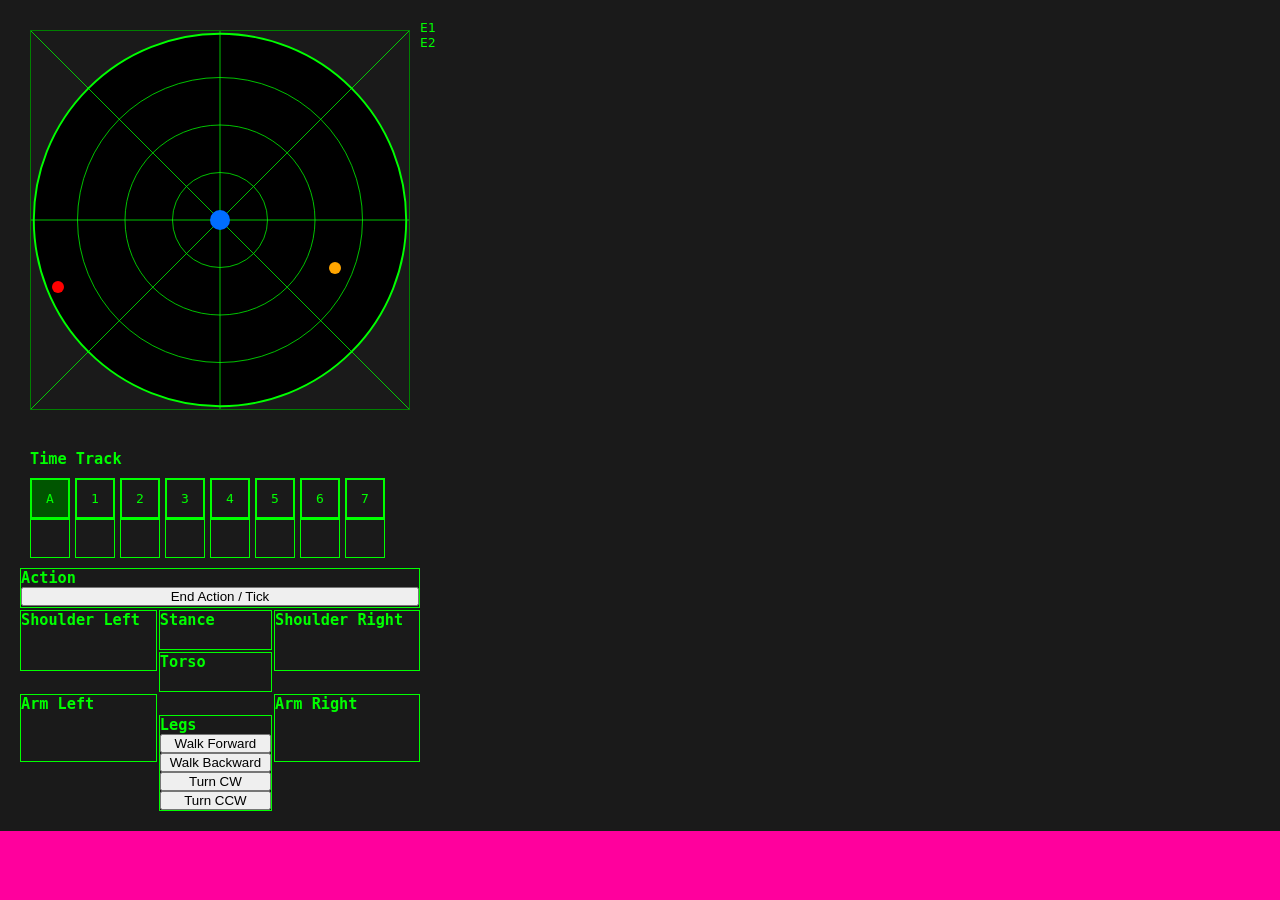
==== index.html @ 5c36db0e "Initial implementation of Mech Movement" ====
<!DOCTYPE html>
<html lang="en">
<head>
    <meta charset="UTF-8">
    <title>Paper 'Mech Digital</title>
    <link rel="stylesheet" href="static/style.css">
</head>
<body>
    <div id="game-container">
        <div id="main-container">
            <div id="radar-container">
                <svg width="100%" height="100%" version="1.1" xmlns="http://www.w3.org/2000/svg">
                    <circle class="main-circle radar-line" cx="50%" cy="50%" r="49%" stroke="green" stroke-width="2" fill="black" />
                    <circle class="radar-line" cx="50%" cy="50%" r="37.5%" stroke="green" stroke-width="1" fill="none" />
                    <circle class="radar-line" cx="50%" cy="50%" r="25%" stroke="green" stroke-width="1" fill="none" />
                    <circle class="radar-line" cx="50%" cy="50%" r="12.5%" stroke="green" stroke-width="1" fill="none" />
                    <line class="radar-line" x1="50%" y1="0" x2="50%" y2="100%" stroke="green" stroke-width="1"/>
                    <line class="radar-line" x1="0" y1="50%" x2="100%" y2="50%" stroke="green" stroke-width="1"/>
                    <line class="radar-line" x1="0" y1="0" x2="100%" y2="100%" stroke="green" stroke-width="1"/>
                    <line class="radar-line" x1="100%" y1="0" x2="0" y2="100%" stroke="green" stroke-width="1"/>
                    <circle class="player" cx="50%" cy="50%" r="10" fill="blue" /> <!-- Player -->
                    <rect class="border" x="0" y="0" width="100%" height="100%" fill="none" stroke="green" stroke-width="2"/>
                    <div id="enemies">

                    </div>
                </svg>
            </div>
            <div id="enemy-data">
                <div class="enemy-ref" style="top: 50px; left: 150px;">E1</div>
                <div class="enemy-ref" style="top: 300px; left: 250px;">E2</div>
            </div>
        </div>
        <div id="ui-container">
            <div id="time-track">
                <h3>Time Track</h3>
                <div id="time-slots">
                    <div class="time-slot active-slot">
                        <div class="slot-label">A</div>
                        <div class="slot"></div>
                    </div>
                    <div class="time-slot">
                        <div class="slot-label">1</div>
                        <div class="slot"></div>
                    </div>
                    <div class="time-slot">
                        <div class="slot-label">2</div>
                        <div class="slot"></div>
                    </div>
                    <div class="time-slot">
                        <div class="slot-label">3</div>
                        <div class="slot"></div>
                    </div>
                    <div class="time-slot">
                        <div class="slot-label">4</div>
                        <div class="slot"></div>
                    </div>
                    <div class="time-slot">
                        <div class="slot-label">5</div>
                        <div class="slot"></div>
                    </div>
                    <div class="time-slot">
                        <div class="slot-label">6</div>
                        <div class="slot"></div>
                    </div>
                    <div class="time-slot">
                        <div class="slot-label">7</div>
                        <div class="slot"></div>
                    </div>
                </div>
            </div>

            <div id="controls">
                <div id="action" class="control-group" style="grid-area: action;">
                    <h3>Action</h3>
                    <button onclick="advanceTime()">End Action / Tick</button>
                </div>
                <div id="stance" class="control-group" style="grid-area: stance;">
                    <h3>Stance</h3>
                </div>
                <div id="shoulder-right" class="control-group" style="grid-area: shr;">
                    <h3>Shoulder Right</h3>
                </div>
                <div id="shoulder-left" class="control-group" style="grid-area: shl;">
                    <h3>Shoulder Left</h3>
                </div>
                <div id="arm-right" class="control-group" style="grid-area: arr;">
                    <h3>Arm Right</h3>
                </div>
                <div id="arm-left" class="control-group" style="grid-area: arl;">
                    <h3>Arm Left</h3>
                </div>
                <div id="torso" class="control-group" style="grid-area: torso;">
                    <h3>Torso</h3>
                </div>
                <div id="legs" class="control-group" style="grid-area: legs;">
                    <h3>Legs</h3>
                    <button onclick="movePlayer('forward')">Walk Forward</button>
                    <button onclick="movePlayer('backward')">Walk Backward</button>
                    <button onclick="movePlayer('turn-cw')">Turn CW</button>
                    <button onclick="movePlayer('turn-ccw')">Turn CCW</button>
                </div>
            </div>

            <div id="log"></div>
        </div>
    </div>
    <script src="static/game.js"></script>
</body>
</html>
---- static/style.css ----
:root {
    --color: #0f0;
    --color_bkg: #1a1a1a;
    --color_radar: #0f0;
    --color_error: #ff009d;
    --color_player: #006eff;
    --color_e1: #ff0000;
    --color_e2: #ff5e00;
    --color_e3: #ff006a;
}

*{
    margin: 0;
    padding: 0;
    box-sizing: border-box;
}

html, body {
    height: 100%;
    background: var(--color_error);
}

#game-container { 
    display: flex;
    flex-direction: column;
    gap: 20px; 
    background: var(--color_bkg); 
    color: var(--color_radar); 
    font-family: monospace; 
    padding: 20px;
}
#main-container {
    width: 100%;
    display: flex;
    flex-direction: row;
}
#radar-container { 
    position: relative; 
    width: 400px; 
    height: 400px; 
    /* border: 2px solid var(--color); */
    padding: 10px;
}

#radar-container > svg {
    height: 100%;
    width: 100%;
}

#radar-container > svg > .player {
    fill: var(--color_player);
}

#radar-container > svg > .radar-line {
    stroke: var(--color_radar);
    stroke-width: 0.2%;
}

#radar-container > svg > .main-circle {
    stroke-width: 0.5%;
}

.enemy-token { 
    position: absolute; 
    width: 12px; 
    height: 12px; 
    border-radius: 50%; 
    transform: translate(-50%, -50%); 
}

.e1 {
    fill: var(--color_e1);
}

.e2 {
    fill: var(--color_e2);
}

.e3 {
    fill: var(--color_e3);
}


#enemy-data {
    flex: 1;
    /* border: 2px solid var(--color_error); */
}

#time-track {
    margin: 10px;
}

#time-slots { 
    display: flex; 
    gap: 5px; 
    margin-top: 10px; 
}

.time-slot { 
    width: 40px; 
    height: 80px; 
    display: flex; 
    flex-direction: column;
}

.slot-label {
    display: flex;
    align-items: center; 
    justify-content: center;
    border: 2px solid var(--color);
    flex: 1;
}

.slot {
    border: 1px solid var(--color);
    flex: 1;
}

.active-slot > .slot-label { 
    background: #050; 
    border-width: 2px; 
}

#controls {
    display: grid;
    grid-template-areas:
        "action action  action"
        "shl    stance  shr"
        "shl    torso   shr"
        ".      torso   ."
        "arl    .       arr"
        "arl    legs    arr"
        ".      legs    .";

    max-width: 400px;
    gap: 2px;
}

#controls > div {
    display: flex;
    flex-direction: column;
    border: 1px solid var(--color);
    min-height: 40px;
}
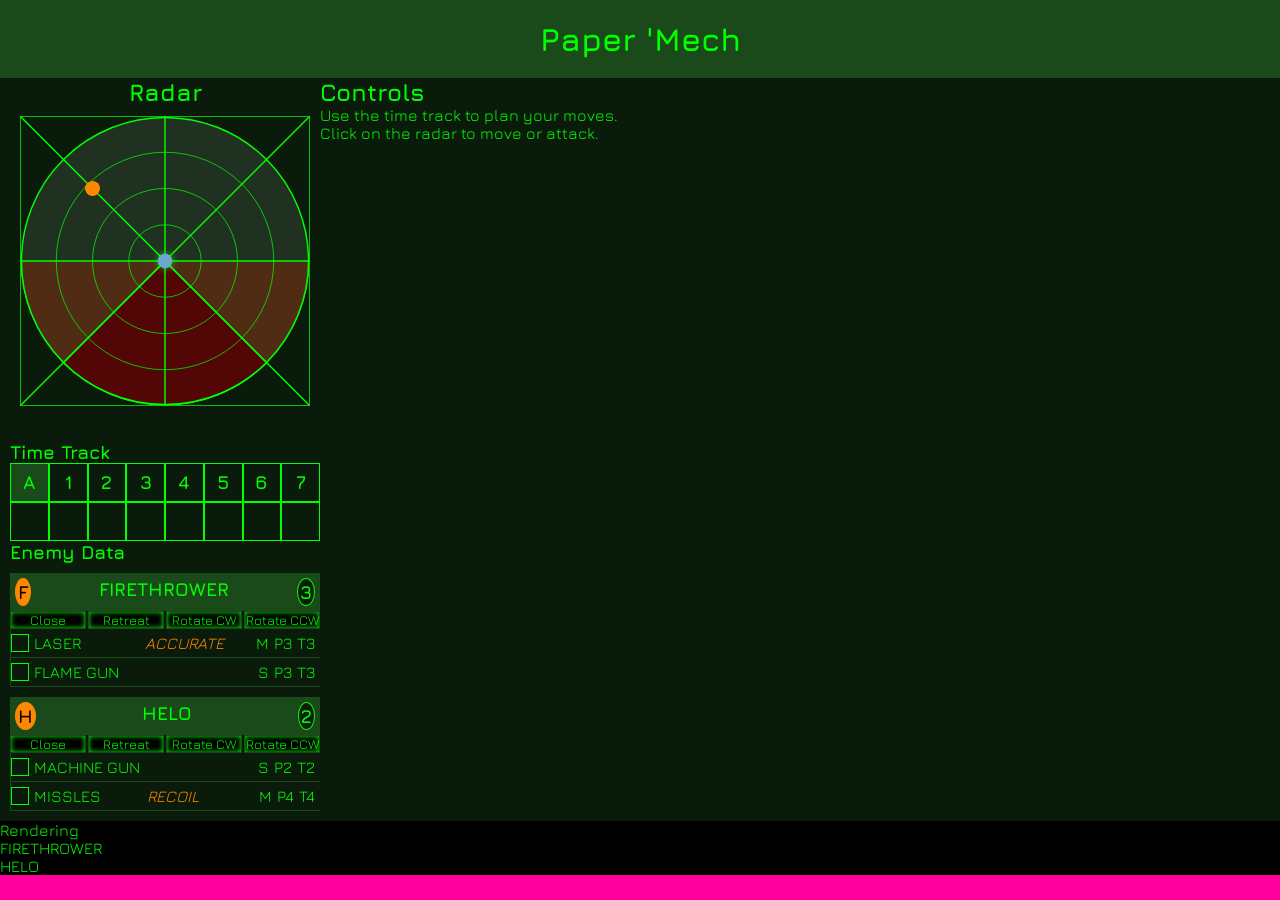
==== commit 82aca149: "Reworked the UI no more game logic implemented" ====
--- a/index.html
+++ b/index.html
@@ -1,109 +1,49 @@
 <!DOCTYPE html>
 <html lang="en">
 <head>
-    <meta charset="UTF-8">
-    <title>Paper 'Mech Digital</title>
-    <link rel="stylesheet" href="static/style.css">
+		<meta charset="UTF-8">
+		<meta name="viewport" content="width=device-width, initial-scale=1.0">
+		<title>Paper 'Mech</title>
+		<link rel="stylesheet" href="static/style.css">
 </head>
 <body>
-    <div id="game-container">
-        <div id="main-container">
-            <div id="radar-container">
-                <svg width="100%" height="100%" version="1.1" xmlns="http://www.w3.org/2000/svg">
-                    <circle class="main-circle radar-line" cx="50%" cy="50%" r="49%" stroke="green" stroke-width="2" fill="black" />
-                    <circle class="radar-line" cx="50%" cy="50%" r="37.5%" stroke="green" stroke-width="1" fill="none" />
-                    <circle class="radar-line" cx="50%" cy="50%" r="25%" stroke="green" stroke-width="1" fill="none" />
-                    <circle class="radar-line" cx="50%" cy="50%" r="12.5%" stroke="green" stroke-width="1" fill="none" />
-                    <line class="radar-line" x1="50%" y1="0" x2="50%" y2="100%" stroke="green" stroke-width="1"/>
-                    <line class="radar-line" x1="0" y1="50%" x2="100%" y2="50%" stroke="green" stroke-width="1"/>
-                    <line class="radar-line" x1="0" y1="0" x2="100%" y2="100%" stroke="green" stroke-width="1"/>
-                    <line class="radar-line" x1="100%" y1="0" x2="0" y2="100%" stroke="green" stroke-width="1"/>
-                    <circle class="player" cx="50%" cy="50%" r="10" fill="blue" /> <!-- Player -->
-                    <rect class="border" x="0" y="0" width="100%" height="100%" fill="none" stroke="green" stroke-width="2"/>
-                    <div id="enemies">
 
-                    </div>
-                </svg>
+		<header>
+			<h1>Paper 'Mech</h1>
+		</header>
+
+		<main>
+            <div id="info">
+				<div id="radar">
+					<h2>Radar</h2>
+					<div id="radar-svg-container"></div>
+				</div>
+
+				<div id="time-track">
+					<h3>Time Track</h3>
+					<div id="time-slots">
+					</div>						
+				</div>
+
+				<div id="enemy-data">
+					<h3>Enemy Data</h3>
+					<div id="enemy-list"></div>
+				</div>
+
             </div>
-            <div id="enemy-data">
-                <div class="enemy-ref" style="top: 50px; left: 150px;">E1</div>
-                <div class="enemy-ref" style="top: 300px; left: 250px;">E2</div>
+            <div id="controls">
+                <h2>Controls</h2>
+                <p>Use the time track to plan your moves.</p>
+                <p>Click on the radar to move or attack.</p>
             </div>
-        </div>
-        <div id="ui-container">
-            <div id="time-track">
-                <h3>Time Track</h3>
-                <div id="time-slots">
-                    <div class="time-slot active-slot">
-                        <div class="slot-label">A</div>
-                        <div class="slot"></div>
-                    </div>
-                    <div class="time-slot">
-                        <div class="slot-label">1</div>
-                        <div class="slot"></div>
-                    </div>
-                    <div class="time-slot">
-                        <div class="slot-label">2</div>
-                        <div class="slot"></div>
-                    </div>
-                    <div class="time-slot">
-                        <div class="slot-label">3</div>
-                        <div class="slot"></div>
-                    </div>
-                    <div class="time-slot">
-                        <div class="slot-label">4</div>
-                        <div class="slot"></div>
-                    </div>
-                    <div class="time-slot">
-                        <div class="slot-label">5</div>
-                        <div class="slot"></div>
-                    </div>
-                    <div class="time-slot">
-                        <div class="slot-label">6</div>
-                        <div class="slot"></div>
-                    </div>
-                    <div class="time-slot">
-                        <div class="slot-label">7</div>
-                        <div class="slot"></div>
-                    </div>
-                </div>
-            </div>
+		</main>
 
-            <div id="controls">
-                <div id="action" class="control-group" style="grid-area: action;">
-                    <h3>Action</h3>
-                    <button onclick="advanceTime()">End Action / Tick</button>
-                </div>
-                <div id="stance" class="control-group" style="grid-area: stance;">
-                    <h3>Stance</h3>
-                </div>
-                <div id="shoulder-right" class="control-group" style="grid-area: shr;">
-                    <h3>Shoulder Right</h3>
-                </div>
-                <div id="shoulder-left" class="control-group" style="grid-area: shl;">
-                    <h3>Shoulder Left</h3>
-                </div>
-                <div id="arm-right" class="control-group" style="grid-area: arr;">
-                    <h3>Arm Right</h3>
-                </div>
-                <div id="arm-left" class="control-group" style="grid-area: arl;">
-                    <h3>Arm Left</h3>
-                </div>
-                <div id="torso" class="control-group" style="grid-area: torso;">
-                    <h3>Torso</h3>
-                </div>
-                <div id="legs" class="control-group" style="grid-area: legs;">
-                    <h3>Legs</h3>
-                    <button onclick="movePlayer('forward')">Walk Forward</button>
-                    <button onclick="movePlayer('backward')">Walk Backward</button>
-                    <button onclick="movePlayer('turn-cw')">Turn CW</button>
-                    <button onclick="movePlayer('turn-ccw')">Turn CCW</button>
-                </div>
-            </div>
+		<div id="errors"></div>
 
-            <div id="log"></div>
-        </div>
-    </div>
-    <script src="static/game.js"></script>
+		<!-- <footer>
+			<p>&copy; Me</p>
+		</footer> -->
+
+		<script src="static/game.js"></script>
 </body>
 </html>
--- a/static/style.css
+++ b/static/style.css
@@ -1,144 +1,202 @@
+@import url('https://fonts.googleapis.com/css2?family=VT323&family=Jura:wght@400;600;700&display=swap');
+
 :root {
-    --color: #0f0;
-    --color_bkg: #1a1a1a;
-    --color_radar: #0f0;
-    --color_error: #ff009d;
-    --color_player: #006eff;
-    --color_e1: #ff0000;
-    --color_e2: #ff5e00;
-    --color_e3: #ff006a;
-}
-
-*{
+    --color-error: #ff009d;
+
+    --color-bkg: #0b1b0b;
+    --color-bkg-lite: #1a4a1a;
+    --color-console-green: #00ff00;
+    
+    --color-enemy: #ff8800;
+}
+
+
+*, ::after, ::before{
     margin: 0;
     padding: 0;
     box-sizing: border-box;
+
+    font-family: 'Jura', 'VT323', "Lucida Console", "Courier New", monospace;
+    color: var(--color-console-green);
 }
 
 html, body {
     height: 100%;
-    background: var(--color_error);
-}
-
-#game-container { 
+    background: var(--color-error);
+}
+
+header {
+    background: var(--color-bkg-lite);
+    color: var(--color-console-green);
+    text-align: center;
+    padding: 20px;
+}
+
+main {
+    display: grid;
+    grid-template-columns: 1fr 3fr;
+    background: var(--color-bkg);
+}
+
+/*----- General -----*/
+button {
+    background: black;
+    border: 1px solid var(--color-bkg-lite);
+    box-shadow: inset 0px 0px 5px 0px var(--color-console-green);
+}
+
+button:hover {
+    box-shadow: inset 0px 0px 5px 2px var(--color-console-green);
+    transform: translate(-1px, -1px);
+}
+
+
+/*----- Game Screen -----*/
+#info {
     display: flex;
     flex-direction: column;
-    gap: 20px; 
-    background: var(--color_bkg); 
-    color: var(--color_radar); 
-    font-family: monospace; 
-    padding: 20px;
-}
-#main-container {
+    margin-left: 10px;
+}
+
+/*----- Radar Icon -----*/
+#radar {
+    text-align: center;
+    margin: 0 0 25px 0; 
+}
+
+#radar-svg-container {
+    width: calc(100% - 20px);
+    aspect-ratio: 1;
+    margin: 10px;
+}
+
+#radar svg {
     width: 100%;
+    height: 100%;
+    display: block;
+}
+
+/*----- Time Track -----*/
+#time-track {
+    width: 100%;
+}
+
+#time-slots {
     display: flex;
     flex-direction: row;
-}
-#radar-container { 
-    position: relative; 
-    width: 400px; 
-    height: 400px; 
-    /* border: 2px solid var(--color); */
-    padding: 10px;
-}
-
-#radar-container > svg {
-    height: 100%;
     width: 100%;
 }
 
-#radar-container > svg > .player {
-    fill: var(--color_player);
-}
-
-#radar-container > svg > .radar-line {
-    stroke: var(--color_radar);
-    stroke-width: 0.2%;
-}
-
-#radar-container > svg > .main-circle {
-    stroke-width: 0.5%;
-}
-
-.enemy-token { 
-    position: absolute; 
-    width: 12px; 
-    height: 12px; 
-    border-radius: 50%; 
-    transform: translate(-50%, -50%); 
-}
-
-.e1 {
-    fill: var(--color_e1);
-}
-
-.e2 {
-    fill: var(--color_e2);
-}
-
-.e3 {
-    fill: var(--color_e3);
-}
-
-
-#enemy-data {
-    flex: 1;
-    /* border: 2px solid var(--color_error); */
-}
-
-#time-track {
-    margin: 10px;
-}
-
-#time-slots { 
-    display: flex; 
-    gap: 5px; 
-    margin-top: 10px; 
-}
-
-.time-slot { 
-    width: 40px; 
-    height: 80px; 
-    display: flex; 
-    flex-direction: column;
-}
-
-.slot-label {
-    display: flex;
-    align-items: center; 
+.slot {
+    display: grid;
+    grid-template-rows: 1fr 1fr;
+    aspect-ratio: 1/2;
+    width: 12.5%;
+}
+
+.slot > * {
+    border: 1px solid var(--color-console-green);
+}
+
+.active-slot > .time-label {
+    background: var(--color-bkg-lite);
+}
+
+.time-label {
+    display:flex;
+    align-items: center;
     justify-content: center;
-    border: 2px solid var(--color);
-    flex: 1;
-}
-
-.slot {
-    border: 1px solid var(--color);
-    flex: 1;
-}
-
-.active-slot > .slot-label { 
-    background: #050; 
-    border-width: 2px; 
-}
-
-#controls {
-    display: grid;
-    grid-template-areas:
-        "action action  action"
-        "shl    stance  shr"
-        "shl    torso   shr"
-        ".      torso   ."
-        "arl    .       arr"
-        "arl    legs    arr"
-        ".      legs    .";
-
-    max-width: 400px;
-    gap: 2px;
-}
-
-#controls > div {
+    /* width:100%;
+    height:100%; */
+}
+
+/*----- Enemy Info -----*/
+.enemy {
     display: flex;
     flex-direction: column;
-    border: 1px solid var(--color);
-    min-height: 40px;
+    margin: 10px 0 10px 0;
+}
+
+.enemy > .enemy-header {
+    display: grid;
+    background: var(--color-bkg-lite);
+    grid-template-columns: auto 1fr auto;
+}
+
+.enemy > .enemy-header > * {
+    text-align: center;
+    padding: 5px;
+}
+
+.enemy > .enemy-header .icon {
+    color: black;
+    padding: 2px;
+    aspect-ratio: 1;
+    background: var(--color-enemy);
+    border-radius: 50%;
+    border: 1px solid var(--color-enemy);
+
+}
+
+.enemy > .enemy-header .armor {
+    border: 1px solid var(--color-console-green);
+    background: var(--color-bkg);
+    border-radius: 50%;
+    padding: 2px;
+}
+
+.enemy > .controls {
+    display: grid;
+    grid-template-columns: 1fr 1fr 1fr 1fr;
+    gap: 2px;
+}
+
+.enemy .attack {
+    display: grid;
+    grid-template-columns: auto 1fr 1fr auto auto auto auto;
+    gap: 5px;
+    padding: 5px 0px 5px 0px;
+    border: 1px solid var(--color-bkg-lite);
+    border-top-style: none;
+    border-right-style: none;
+}
+
+.enemy .attack > .attribute {
+    color: var(--color-enemy);
+    font-style: italic;
+}
+
+.enemy .attack > .active {
+    aspect-ratio: 1;
+    border: 1px solid var(--color-console-green);
+}
+
+.enemy .attack:hover > .active {
+    background: var(--color-bkg-lite);
+}
+
+
+/*----- Controls Screen ------*/
+
+
+/*----- Templates -----*/
+#templates {
+    flex: 1;
+    background: var(--color-bkg);
+}
+
+#templates-info-side {
+    height: 100%;
+}
+
+
+
+
+/*----- Other -----*/
+#errors {
+    background: black;
+}
+
+.test-border {
+    border: 1px solid var(--color-error);
 }
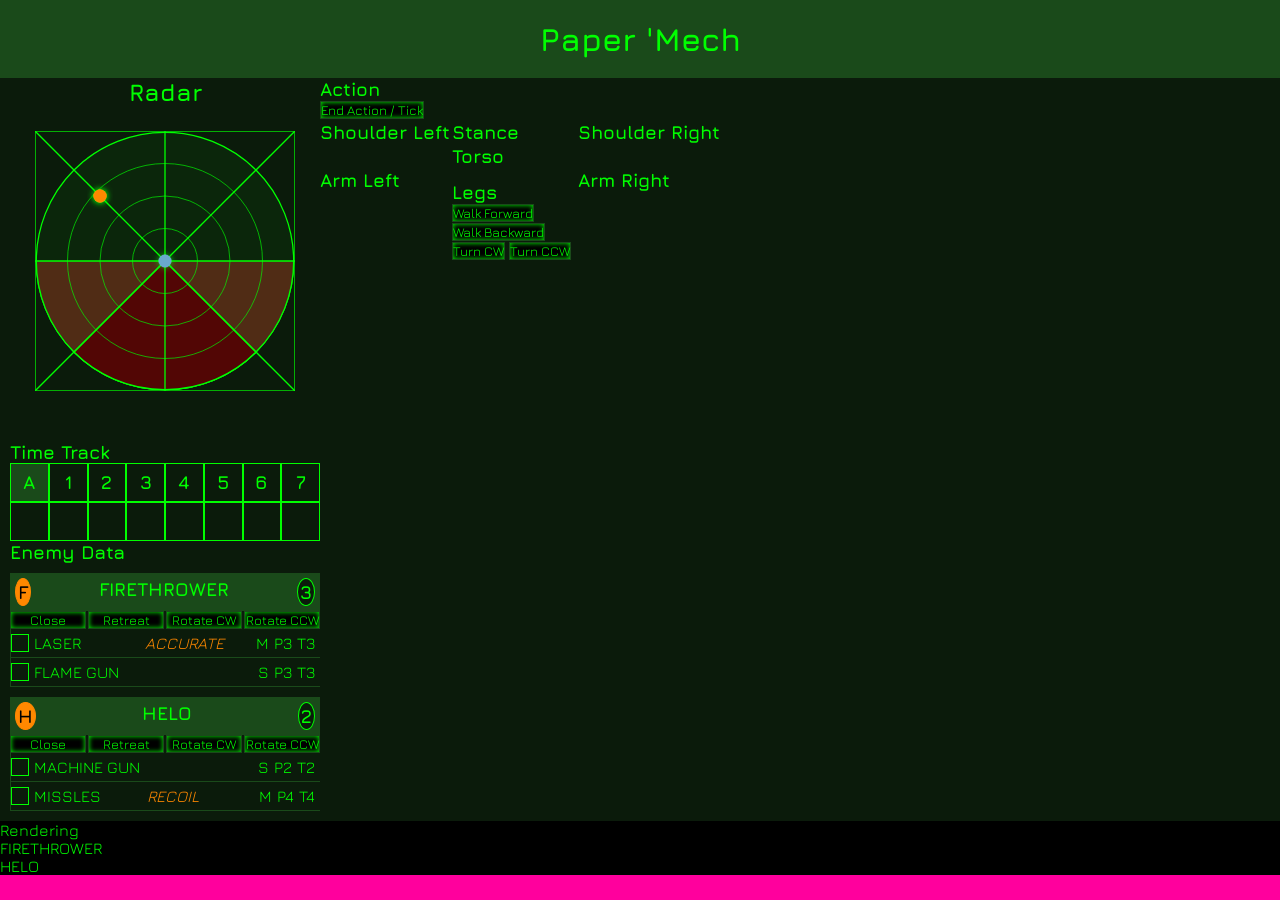
==== commit d8dced2d: "Added limb UI elements" ====
--- a/index.html
+++ b/index.html
@@ -32,9 +32,39 @@
 
             </div>
             <div id="controls">
-                <h2>Controls</h2>
-                <p>Use the time track to plan your moves.</p>
-                <p>Click on the radar to move or attack.</p>
+                <!-- <h2>Controls</h2> -->
+				<div id="controls-container">
+					<div id="action" class="control-group" style="grid-area: action;">
+						<h3>Action</h3>
+						<button onclick="advanceTime()">End Action / Tick</button>
+					</div>
+					<div id="stance" class="control-group" style="grid-area: stance;">
+						<h3>Stance</h3>
+					</div>
+					<div id="shoulder-right" class="control-group" style="grid-area: shr;">
+						<h3>Shoulder Right</h3>
+					</div>
+					<div id="shoulder-left" class="control-group" style="grid-area: shl;">
+						<h3>Shoulder Left</h3>
+					</div>
+					<div id="arm-right" class="control-group" style="grid-area: arr;">
+						<h3>Arm Right</h3>
+					</div>
+					<div id="arm-left" class="control-group" style="grid-area: arl;">
+						<h3>Arm Left</h3>
+					</div>
+					<div id="torso" class="control-group" style="grid-area: torso;">
+						<h3>Torso</h3>
+					</div>
+					<div id="legs" class="control-group" style="grid-area: legs;">
+						<h3>Legs</h3>
+						<button onclick="movePlayer('forward')">Walk Forward</button>
+						<button onclick="movePlayer('backward')">Walk Backward</button>
+						<button onclick="movePlayer('turn-cw')">Turn CW</button>
+						<button onclick="movePlayer('turn-ccw')">Turn CCW</button>
+					</div>
+				</div>
+				
             </div>
 		</main>
 
--- a/static/style.css
+++ b/static/style.css
@@ -65,9 +65,9 @@
 }
 
 #radar-svg-container {
-    width: calc(100% - 20px);
+    width: calc(100% - 50px);
     aspect-ratio: 1;
-    margin: 10px;
+    margin: 25px;
 }
 
 #radar svg {
@@ -177,7 +177,20 @@
 
 
 /*----- Controls Screen ------*/
-
+#controls-container {
+    display: grid;
+    grid-template-areas:
+        "action action  action"
+        "shl    stance  shr"
+        "shl    torso   shr"
+        ".      torso   ."
+        "arl    .       arr"
+        "arl    legs    arr"
+        ".      legs    .";
+
+    max-width: 400px;
+    gap: 2px;
+}
 
 /*----- Templates -----*/
 #templates {
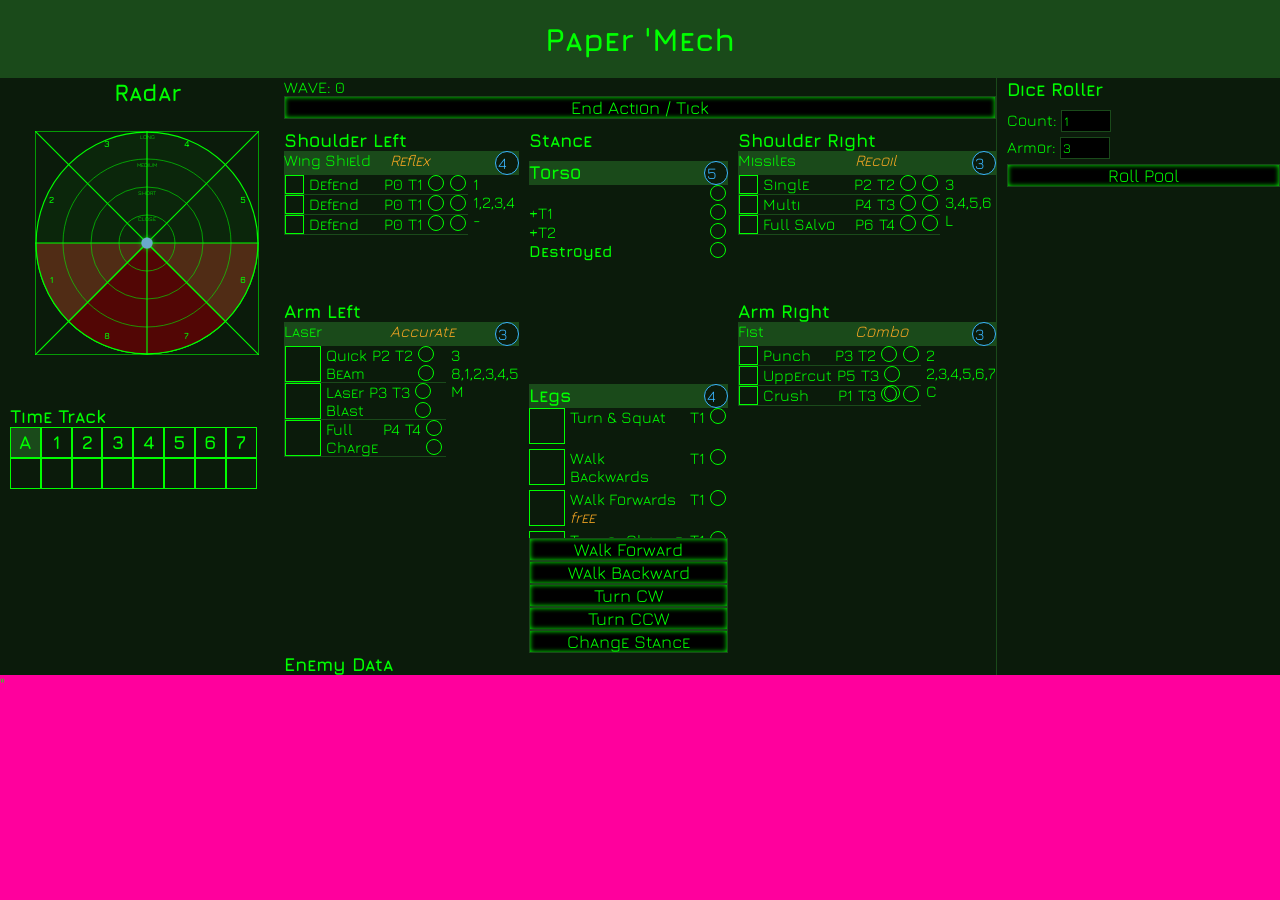
==== commit bbe0ddc2: "Merged with offline copy" ====
--- a/index.html
+++ b/index.html
@@ -25,50 +25,166 @@
 					</div>						
 				</div>
 
+            </div>
+            <div id="controls">
+                <!-- <h2>Controls</h2> -->
+				<div id="wave-display">WAVE: <span id="wave-number">0</span></div>
+				<div id="controls-container">
+					<div id="action" style="grid-area: action;">
+						<!-- <h3>Action</h3> -->
+						<button onclick="advanceTime()">End Action / Tick</button>
+					</div>
+					<div id="stance" class="control-group" style="grid-area: stance;">
+						<h3>Stance</h3>
+						<h3 id="stance-indicator"></h3>
+					</div>
+					<div id="shoulder_right" class="mount-group" style="grid-area: shr;">
+						<h3>Shoulder Right</h3>
+						<div class="weapon-slot"></div>
+					</div>
+					<div id="shoulder_left" class="mount-group" style="grid-area: shl;">
+						<h3>Shoulder Left</h3>
+						<div class="weapon-slot"></div>
+					</div>
+					<div id="arm_right" class="mount-group" style="grid-area: arr;">
+						<h3>Arm Right</h3>
+						<div class="weapon-slot"></div>
+					</div>
+					<div id="arm_left" class="mount-group" style="grid-area: arl;">
+						<h3>Arm Left</h3>
+						<div class="weapon-slot"></div>
+					</div>
+					<div id="torso" class="control-group" style="grid-area: torso;">
+						<div class="body-header">
+							<h3>Torso</h3>
+							<div class="armor"></div>
+						</div>
+						<div class="body-slot"></div>
+					</div>
+					<div id="legs" class="control-group" style="grid-area: legs;">
+						<div class="body-header">
+							<h3>Legs</h3>
+							<div class="armor"></div>
+						</div>
+						<div class="body-slot"></div>
+					</div>
+					<div id="movement" style="grid-area: move;">
+						<button onclick="movePlayer('forward')">Walk Forward</button>
+						<button onclick="movePlayer('backward')">Walk Backward</button>
+						<button onclick="movePlayer('clws')">Turn CW</button>
+						<button onclick="movePlayer('cclws')">Turn CCW</button>
+						<button onclick="changeStance()">Change Stance</button>
+					</div>
+				</div>
+				
 				<div id="enemy-data">
 					<h3>Enemy Data</h3>
 					<div id="enemy-list"></div>
 				</div>
+            </div>
 
-            </div>
-            <div id="controls">
-                <!-- <h2>Controls</h2> -->
-				<div id="controls-container">
-					<div id="action" class="control-group" style="grid-area: action;">
-						<h3>Action</h3>
-						<button onclick="advanceTime()">End Action / Tick</button>
+			<div id="dice-sidebar" class="control-group">
+				<h3>Dice Roller</h3>
+				<div class="dice-controls">
+					<label>Count: <input type="number" id="dice-count" value="1" min="1" max="12"></label>
+					<label>Armor: <input type="number" id="armor-threshold" value="3" min="1" max="6"></label>
+					<button onclick="rollDice()">Roll Pool</button>
+				</div>
+				<div id="dice-pool">
 					</div>
-					<div id="stance" class="control-group" style="grid-area: stance;">
-						<h3>Stance</h3>
-					</div>
-					<div id="shoulder-right" class="control-group" style="grid-area: shr;">
-						<h3>Shoulder Right</h3>
-					</div>
-					<div id="shoulder-left" class="control-group" style="grid-area: shl;">
-						<h3>Shoulder Left</h3>
-					</div>
-					<div id="arm-right" class="control-group" style="grid-area: arr;">
-						<h3>Arm Right</h3>
-					</div>
-					<div id="arm-left" class="control-group" style="grid-area: arl;">
-						<h3>Arm Left</h3>
-					</div>
-					<div id="torso" class="control-group" style="grid-area: torso;">
-						<h3>Torso</h3>
-					</div>
-					<div id="legs" class="control-group" style="grid-area: legs;">
-						<h3>Legs</h3>
-						<button onclick="movePlayer('forward')">Walk Forward</button>
-						<button onclick="movePlayer('backward')">Walk Backward</button>
-						<button onclick="movePlayer('turn-cw')">Turn CW</button>
-						<button onclick="movePlayer('turn-ccw')">Turn CCW</button>
-					</div>
-				</div>
-				
-            </div>
+			</div>
 		</main>
 
 		<div id="errors"></div>
+
+		<!----- Templates ------->
+
+		<template id="time-slot-template">
+			<div class="slot">
+				<div class="time-label">
+					<h3></h3>
+				</div>
+				<div class="time-slot"></div>
+			</div>
+		</template>
+
+		<template id="enemy-data-template">
+			<div class="enemy" data-id="1">
+				<div class="enemy-header">
+					<div><h3 class="icon"></h3></div>
+					<h3 class="name"></h3>
+					<button class="delete-enemy" onclick="removeEnemy(this)">X</button>
+					<div><h3 class="armor"></h3></div>
+				</div>
+				<div class="controls">
+					<button onclick="enemyMove(this, 'forward')">&#8677</button>
+					<button onclick="enemyMove(this, 'backward')">&#8612</button>
+					<button onclick="enemyMove(this, 'clws')">&#8635</button>
+					<button onclick="enemyMove(this, 'cclws')">&#8634</button>
+					<button style="grid-column: 1 / 3;" onclick="adjustEnemyTime(this, 1)">T+1</button>
+					<button style="grid-column: 3 / 5;" onclick="adjustEnemyTime(this, -1)">T-1</button>
+				</div>
+				<div class="attacks">
+				</div>
+			</div>
+		</template>
+
+		<template id="enemy-attack-template">
+			<div class="attack">
+				<div class="active-indicator"></div>
+				<div class="attack-name"></div>
+				<div class="attribute"></div>
+				<div class="range"></div>
+				<div class="power"></div>
+				<div class="time"></div>
+				<div class="pips">
+				</div>
+			</div>
+		</template>
+
+		<template id="torso-row-template">
+			<div class="effect"></div>
+			<div class="pips"></div>
+		</template>"
+
+		<template id="leg-row-template">
+			<div class="active-indicator"></div>
+			<div class="name"></div>
+			<div class="time"></div>
+			<div class="pips"></div>
+		</template>
+
+		<template id="weapon-slot-template">
+			<div class="weapon-header">
+				<div class="name">NAME</div>
+				<div class="attribute">ATTR</div>
+				<div class="armor">0</div>
+			</div>
+			<div class="weapon-info">
+				<div class="attacks-container"></div>
+				<div class="info-sidebar">
+					<div class="weight"></div>
+					<div class="arc"></div>
+					<div class="range"></div>
+				</div>
+			</div>
+		</template>
+
+		<template id="attack-row-template">
+			<div class="attack">
+				<div class="active-indicator"></div>
+				<div class="attack-name"></div>
+				<div class="power"></div>
+				<div class="time"></div>
+				<div class="pips">
+				</div>
+			</div>
+		</template>
+
+		<template id="pip-template">
+			<div class="pip">
+			</div>
+		</template>
 
 		<!-- <footer>
 			<p>&copy; Me</p>
--- a/static/style.css
+++ b/static/style.css
@@ -6,8 +6,12 @@
     --color-bkg: #0b1b0b;
     --color-bkg-lite: #1a4a1a;
     --color-console-green: #00ff00;
+
+    --blue:         #3ab5ff;
+    --amber:        #f5a623;
+    --red:          #f54d23;
     
-    --color-enemy: #ff8800;
+    --color-enemy: #ff5900;
 }
 
 
@@ -17,6 +21,7 @@
     box-sizing: border-box;
 
     font-family: 'Jura', 'VT323', "Lucida Console", "Courier New", monospace;
+    font-variant-caps: small-caps;
     color: var(--color-console-green);
 }
 
@@ -34,8 +39,12 @@
 
 main {
     display: grid;
-    grid-template-columns: 1fr 3fr;
+    grid-template-columns: 2fr 3fr 2fr;
     background: var(--color-bkg);
+}
+
+em {
+    color: var(--amber);
 }
 
 /*----- General -----*/
@@ -43,6 +52,7 @@
     background: black;
     border: 1px solid var(--color-bkg-lite);
     box-shadow: inset 0px 0px 5px 0px var(--color-console-green);
+    font-size: large;
 }
 
 button:hover {
@@ -50,12 +60,58 @@
     transform: translate(-1px, -1px);
 }
 
+.pip { 
+    width: 1rem; 
+    height: 1rem; 
+    border: 1px solid var(--color-console-green); 
+    border-radius: 50%;
+    display: inline-block; 
+    margin-right: 2px; 
+    /* background: inherit; */
+}
+
+.filled {
+    background: var(--color-console-green);
+}
+
+.pip:hover {
+    background: var(--color-bkg-lite);
+}
+
+.active-indicator {
+    aspect-ratio: 1;
+    border: 1px solid var(--color-console-green);
+}
+
+*:hover > .active-indicator {
+    background: var(--color-bkg-lite);
+}
+
+.active-indicator.active {
+    background: var(--color-console-green);
+}
+
 
 /*----- Game Screen -----*/
 #info {
     display: flex;
     flex-direction: column;
     margin-left: 10px;
+}
+
+.armor {
+    color: var(--blue);
+    border: 1px solid var(--blue);
+    background: var(--color-bkg);
+    border-radius: 50%;
+    padding: 2px;
+    height: 1.5rem;
+    width: 1.5rem;
+}
+
+.attribute {
+    color: var(--amber);
+    font-style: italic;
 }
 
 /*----- Radar Icon -----*/
@@ -78,13 +134,17 @@
 
 /*----- Time Track -----*/
 #time-track {
-    width: 100%;
+    display: flex;
+    flex-direction: column;
+    /* align-items: center; */
+    width: 90%;
 }
 
 #time-slots {
     display: flex;
     flex-direction: row;
     width: 100%;
+    align-items: center;
 }
 
 .slot {
@@ -120,7 +180,7 @@
 .enemy > .enemy-header {
     display: grid;
     background: var(--color-bkg-lite);
-    grid-template-columns: auto 1fr auto;
+    grid-template-columns: auto 1fr auto auto;
 }
 
 .enemy > .enemy-header > * {
@@ -128,22 +188,37 @@
     padding: 5px;
 }
 
+.delete-enemy {
+    background: transparent;
+    border: 1px solid var(--red);
+    color: var(--red);
+    box-shadow: inset 0px 0px 5px 0px var(--red);
+}
+
+.delete-enemy:hover {
+    background: var(--red);
+    color: white;
+    box-shadow: inset 0px 0px 5px 0px var(--red);
+}
+
 .enemy > .enemy-header .icon {
     color: black;
     padding: 2px;
-    aspect-ratio: 1;
+    height: 1.5rem;
+    width: 1.5rem;
+    /* aspect-ratio: 1; */
     background: var(--color-enemy);
     border-radius: 50%;
     border: 1px solid var(--color-enemy);
 
 }
 
-.enemy > .enemy-header .armor {
+/* .enemy > .enemy-header .armor {
     border: 1px solid var(--color-console-green);
     background: var(--color-bkg);
     border-radius: 50%;
     padding: 2px;
-}
+} */
 
 .enemy > .controls {
     display: grid;
@@ -161,22 +236,30 @@
     border-right-style: none;
 }
 
-.enemy .attack > .attribute {
-    color: var(--color-enemy);
+/* .enemy .attack > .attribute {
+    color: var(--amber);
     font-style: italic;
-}
-
-.enemy .attack > .active {
+} */
+
+/* .enemy .attack > .active-indicator {
     aspect-ratio: 1;
     border: 1px solid var(--color-console-green);
 }
 
-.enemy .attack:hover > .active {
-    background: var(--color-bkg-lite);
-}
+.enemy .attack:hover > .active-indicator {
+    background: var(--color-bkg-lite);
+} */
 
 
 /*----- Controls Screen ------*/
+
+#wave-container {
+    display: flex;
+    flex-direction: row;
+    align-items: center;
+    height: 20px;
+}
+
 #controls-container {
     display: grid;
     grid-template-areas:
@@ -186,10 +269,145 @@
         ".      torso   ."
         "arl    .       arr"
         "arl    legs    arr"
-        ".      legs    .";
-
-    max-width: 400px;
+        ".      legs    ."
+        ".      move    .";
+
+    width: 100%;
+    gap: 10px;
+    grid-template-columns: 1fr 1fr 1fr;
+}
+
+#action > button {
+    width: 100%;
+}
+
+.weapon-slot > .weapon-header{
+    display: grid;
+    grid-template-columns: 1fr 1fr auto;
+    background: var(--color-bkg-lite);
+}
+
+.weapon-slot .weapon-info {
+    display: grid;
+    grid-template-columns: 4fr 1fr;
+    gap: 5px
+}
+
+.weapon-slot .attacks-container > .attack {
+    display: grid;
+    grid-template-columns: auto 1fr auto auto auto;
+    gap: 5px;
+    border: 1px solid var(--color-bkg-lite);
+    border-top-style: none;
+    border-right-style: none;
+}
+
+/* .weapon-slot .attack > .active-indicator {
+    aspect-ratio: 1;
+    height: 1em;
+    border: 1px solid var(--color-console-green);
+}
+
+.weapon-slot .attack:hover > .active-indicator {
+    background: var(--color-bkg-lite);
+} */
+
+#stance {
+    display: grid;
+    grid-template-columns: 1fr auto;
+}
+
+#legs > .body-slot {
+    display: grid;
+    grid-template-columns: auto 1fr auto auto;
+    gap: 5px;
+}
+
+#torso > .body-slot {
+    display: grid;
+    grid-template-columns: 1fr auto;
+}
+
+#movement {
+    display: flex;
+    flex-direction: column;
+}
+
+.body-header {
+    display: grid;
+    grid-template-columns: 1fr auto;
+    background: var(--color-bkg-lite);
+}
+
+/* Dice Sidebar Styling */
+#dice-sidebar {
+    display: flex;
+    flex-direction: column;
+    gap: 10px;
+    border-left: 1px solid var(--color-bkg-lite);
+    padding-left: 10px;
+}
+
+.dice-controls {
+    display: flex;
+    flex-direction: column;
+    gap: 5px;
+}
+
+.dice-controls input {
+    background: black;
+    border: 1px solid var(--color-bkg-lite);
+    color: var(--color-console-green);
+    width: 50px;
+    padding: 2px;
+}
+
+#dice-pool {
+    display: flex;
+    flex-wrap: wrap;
+    gap: 10px;
+    margin-top: 10px;
+}
+
+/* Dice Styling */
+.die {
+    width: 44px;
+    height: 44px;
+    border: 2px solid var(--color-console-green);
+    background: black;
+    display: grid;
+    grid-template-columns: repeat(3, 1fr);
+    grid-template-rows: repeat(3, 1fr);
+    padding: 5px;
     gap: 2px;
+    cursor: pointer;
+    transition: all 0.2s ease;
+}
+
+/* The Pips */
+.die-pip {
+    background-color: var(--color-console-green);
+    border-radius: 50%;
+    width: 6px;
+    height: 6px;
+    align-self: center;
+    justify-self: center;
+}
+
+/* Amber Glow for Successes */
+.die.success {
+    border-color: var(--amber);
+    /* Shadow effect for the glow */
+    box-shadow: 0 0 15px var(--amber), inset 0 0 10px var(--amber);
+}
+
+.die.success .die-pip {
+    background-color: var(--amber);
+    box-shadow: 0 0 5px var(--amber);
+}
+
+.die:hover {
+    background: var(--color-bkg-lite);
 }
 
 /*----- Templates -----*/
